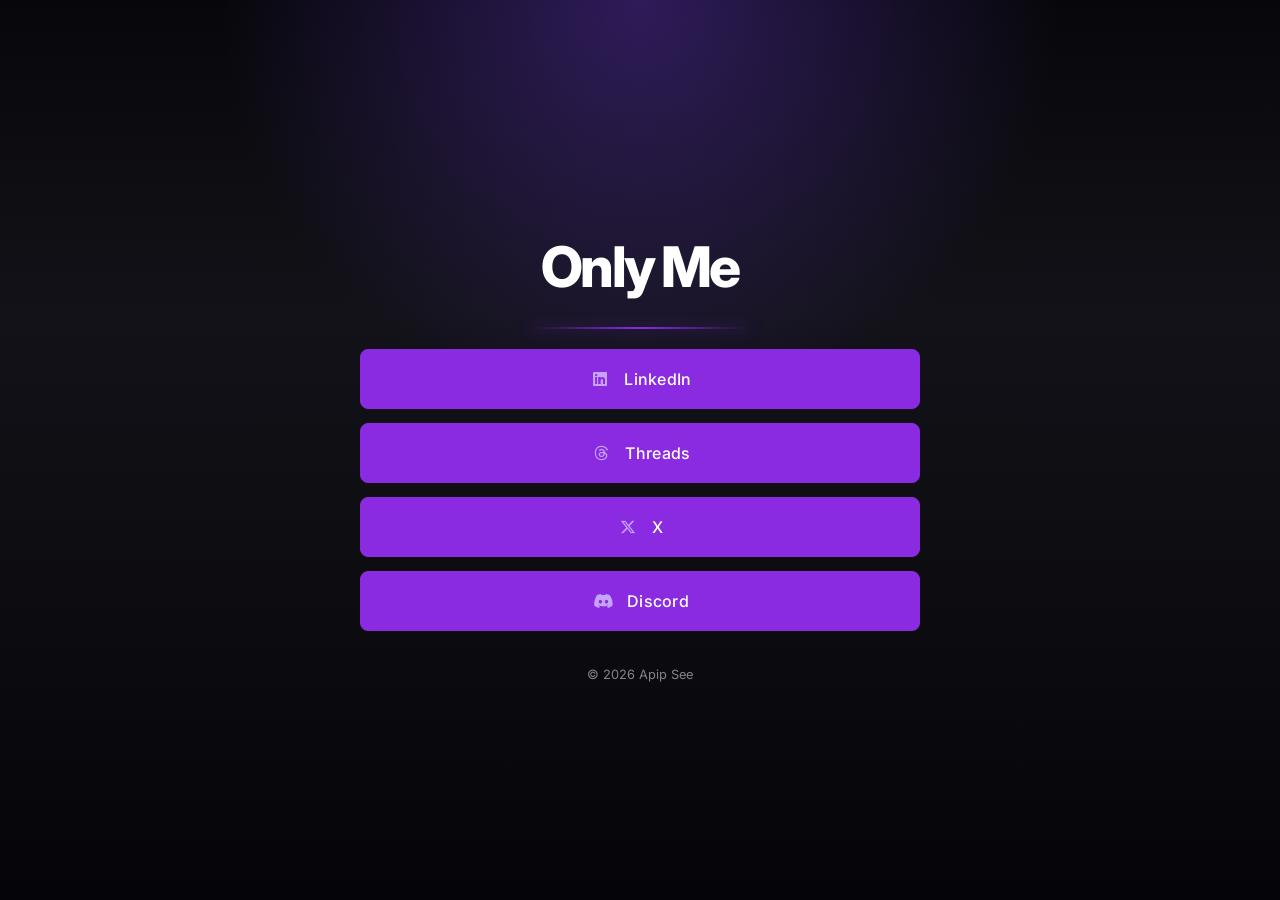
==== index.html @ 3002e57c "Rename onlyme.html to index.html" ====
<!DOCTYPE html>
<html lang="en">
  <head>
    <meta charset="UTF-8" />
    <meta name="viewport" content="width=device-width, initial-scale=1.0" />
    <title>Only Me — Apip See</title>
    <meta name="description" content="Apip See's personal social links." />
    <meta name="theme-color" content="#000000" />

    <link rel="icon" type="image/png" href="assets/img/favicon.png" />
    <link rel="preconnect" href="https://fonts.googleapis.com" />
    <link rel="preconnect" href="https://fonts.gstatic.com" crossorigin />
    <link
      href="https://fonts.googleapis.com/css2?family=Inter:wght@400;500;600;700;800&display=swap"
      rel="stylesheet"
    />
    <link rel="stylesheet" href="assets/css/style.css?v=2" />
    <link
      rel="stylesheet"
      href="https://cdnjs.cloudflare.com/ajax/libs/font-awesome/6.7.2/css/all.min.css"
    />
  </head>
  <body>
    <main class="container">
      <section class="profile" aria-label="Only Me links">
        <h1>Only Me</h1>
        <div class="section-divider" aria-hidden="true"></div>
      </section>

      <div class="social-wrapper">
        <div class="only-me-links">
          <a
            class="social-button"
            href="https://www.linkedin.com/in/apip-see-215630348?utm_source=share_via&utm_content=profile&utm_medium=member_ios"
            target="_blank"
            rel="noopener noreferrer"
            aria-label="Visit Apip See on LinkedIn"
          >
            <i class="fa-brands fa-linkedin" aria-hidden="true"></i>
            <span>LinkedIn</span>
          </a>

          <a
            class="social-button"
            href="https://www.threads.com/@apip_see?igshid=NTc4MTIwNjQ2YQ=="
            target="_blank"
            rel="noopener noreferrer"
            aria-label="Visit Apip See on Threads"
          >
            <i class="fa-brands fa-threads" aria-hidden="true"></i>
            <span>Threads</span>
          </a>

          <a
            class="social-button"
            href="https://x.com/apipsee?s=11"
            target="_blank"
            rel="noopener noreferrer"
            aria-label="Visit Apip See on X"
          >
            <i class="fa-brands fa-x-twitter" aria-hidden="true"></i>
            <span>X</span>
          </a>

          <a
            class="social-button"
            href="https://discord.gg/TAXdYed3rU"
            target="_blank"
            rel="noopener noreferrer"
            aria-label="Visit Apip See on Discord"
          >
            <i class="fa-brands fa-discord" aria-hidden="true"></i>
            <span>Discord</span>
          </a>
        </div>
      </div>

      <footer class="site-footer">© 2026 Apip See</footer>
    </main>
  </body>
</html>
---- assets/css/style.css ----
/* =========================================
   GLOBAL RESET
========================================= */
* {
  box-sizing: border-box;
}

html {
  scroll-behavior: smooth;
  width: 100%;
  overflow-x: hidden;
}

body {
  margin: 0;
  min-height: 100vh;
  display: flex;
  align-items: center;
  justify-content: center;
  background:
    radial-gradient(circle at top, rgba(129, 70, 255, 0.32), transparent 38%),
    linear-gradient(180deg, #07070b 0%, #121218 35%, #050509 100%);
  color: #ffffff;
  font-family: "Inter", Arial, sans-serif;
  line-height: 1.5;
  width: 100%;
  overflow-x: hidden;
}

img {
  max-width: 100%;
  display: block;
}

/* =========================================
   MAIN CONTAINER
========================================= */
.container {
  width: min(100%, 600px);
  margin: 32px auto;
  padding: 28px 20px 18px;
}

/* =========================================
   PROFILE SECTION
========================================= */
.profile {
  text-align: center;
  opacity: 0;
  transform: translateY(12px);
  animation: fadeUp 0.65s ease forwards;
}

.profile-image {
  width: 160px;
  height: 160px;
  object-fit: cover;
  border-radius: 50%;
  margin: 0 auto 20px;
}

h1 {
  margin: 0;
  font-size: clamp(2.4rem, 7vw, 3.5rem);
  font-weight: 800;
  letter-spacing: -0.05em;
}

.profile-actions {
  display: flex;
  justify-content: center;
  align-items: center;
  gap: 12px;
}

.profile .me-button {
  display: flex;
  grid-template-columns: none;
  width: auto;
  min-height: 42px;
  margin: 12px 0 0;
  padding: 0 12px;
  gap: 0;
  border: 1px solid rgba(190, 120, 255, 0.9);
  border-radius: 999px;
  background: rgba(138, 43, 226, 0.18);
  box-shadow: 0 0 8px rgba(168, 85, 247, 0.75), inset 0 0 8px rgba(168, 85, 247, 0.24);
  animation: none;
}

.profile .me-button:hover,
.profile .me-button:focus-visible {
  background: rgba(138, 43, 226, 0.32);
  border-color: #d8b4fe;
  box-shadow: 0 0 12px rgba(192, 132, 252, 0.95), inset 0 0 10px rgba(168, 85, 247, 0.32);
}

.profile .me-button i {
  display: none;
}

.profile .me-button span {
  font-size: 0.78rem;
  font-weight: 700;
  letter-spacing: 0.04em;
}

.profile .sosmed-button {
  display: flex;
  grid-template-columns: none;
  width: auto;
  min-height: 42px;
  margin: 12px 0 0;
  padding: 0 14px;
  border: 1px solid rgba(190, 120, 255, 0.9);
  border-radius: 999px;
  background: rgba(138, 43, 226, 0.18);
  box-shadow: 0 0 8px rgba(168, 85, 247, 0.75), inset 0 0 8px rgba(168, 85, 247, 0.24);
  animation: none;
}

.profile .sosmed-button:hover,
.profile .sosmed-button:focus-visible {
  background: rgba(138, 43, 226, 0.32);
  border-color: #d8b4fe;
  box-shadow: 0 0 12px rgba(192, 132, 252, 0.95), inset 0 0 10px rgba(168, 85, 247, 0.32);
}

.profile .sosmed-button span {
  font-size: 0.72rem;
  font-weight: 700;
  letter-spacing: 0.04em;
}

.profile .other-button {
  display: flex;
  grid-template-columns: none;
  width: auto;
  min-height: 42px;
  margin: 12px 0 0;
  padding: 0 14px;
  border: 1px solid rgba(190, 120, 255, 0.9);
  border-radius: 999px;
  background: rgba(138, 43, 226, 0.18);
  box-shadow: 0 0 8px rgba(168, 85, 247, 0.75), inset 0 0 8px rgba(168, 85, 247, 0.24);
  animation: none;
}

.profile .other-button:hover,
.profile .other-button:focus-visible {
  background: rgba(138, 43, 226, 0.32);
  border-color: #d8b4fe;
  box-shadow: 0 0 12px rgba(192, 132, 252, 0.95), inset 0 0 10px rgba(168, 85, 247, 0.32);
}

.profile .other-button span {
  font-size: 0.72rem;
  font-weight: 700;
  letter-spacing: 0.04em;
}

.section-divider {
  width: min(100%, 220px);
  height: 2px;
  margin: 18px auto 0;
  border-radius: 999px;
  background: linear-gradient(
    90deg,
    rgba(138, 43, 226, 0),
    rgba(138, 43, 226, 1),
    rgba(138, 43, 226, 0)
  );
  box-shadow: 0 0 14px rgba(138, 43, 226, 0.5);
}

.catalog-divider {
  margin-top: 18px;
}

.section-label {
  margin-top: 14px;
  margin-bottom: 10px;
  text-align: center;
  color: rgba(255, 255, 255, 0.72);
  font-size: 0.72rem;
  font-weight: 700;
  letter-spacing: 0.22em;
  text-transform: uppercase;
}

.other-links {
  display: flex;
  flex-direction: column;
  gap: 14px;
}

.final-divider {
  margin-top: 18px;
}

.only-me {
  margin-top: 14px;
  margin-bottom: 10px;
}

.only-me-links {
  display: flex;
  flex-direction: column;
  gap: 14px;
}

.apk-links,
.product-links {
  display: flex;
  flex-direction: column;
  row-gap: 24px;
}

.apk-links .social-button,
.product-links .social-button {
  background: #8a2be2;
  border-color: #8a2be2;
}

.apk-links .social-button:hover,
.apk-links .social-button:focus-visible,
.product-links .social-button:hover,
.product-links .social-button:focus-visible {
  background: #9b4de8;
  border-color: #9b4de8;
}


.profile-description {
  margin: 8px 0 0;
  font-size: clamp(1rem, 2vw, 1.2rem);
  color: rgba(255, 255, 255, 0.8);
}

/* =========================================
   SOCIAL LINKS
========================================= */
.social-wrapper {
  margin-top: 20px;
  margin-bottom: 18px;
}

.apk-wrapper {
  margin-top: 32px;
}

.social-links {
  display: flex;
  flex-direction: column;
  gap: 14px;
}

.social-button {
  display: grid;
  grid-template-columns: 24px auto;
  align-items: center;
  justify-content: center;
  gap: 12px;
  width: 100%;
  min-height: 60px;
  padding: 14px 18px;
  background: #8a2be2;
  border: 1px solid #8a2be2;
  border-radius: 8px;
  color: #ffffff;
  text-decoration: none;
  cursor: pointer;
  opacity: 1;
  transform: translateY(0) scale(1);
  animation: buttonEntryBounce 0.6s cubic-bezier(0.22, 1, 0.36, 1) forwards;
  transition: transform 0.2s ease, border-color 0.2s ease, box-shadow 0.2s ease;
}

.social-button:nth-child(1) { animation-delay: 0.08s; }
.social-button:nth-child(2) { animation-delay: 0.14s; }
.social-button:nth-child(3) { animation-delay: 0.20s; }
.social-button:nth-child(4) { animation-delay: 0.26s; }
.social-button:nth-child(5) { animation-delay: 0.32s; }

.social-button:hover,
.social-button:focus-visible {
  transform: translateY(-2px);
  background: #9b4de8;
  border-color: #9b4de8;
}

.social-button:active {
  transform: scale(0.98);
}

.social-button:focus-visible {
  outline: 2px solid #8a2be2;
  outline-offset: 4px;
}

.social-button i,
.social-button .social-icon {
  display: flex;
  align-items: center;
  justify-content: center;
  width: 24px;
  height: 24px;
  text-align: center;
  line-height: 1;
  color: rgba(200, 170, 255, 0.95);
  flex-shrink: 0;
}

.social-button .social-icon {
  object-fit: contain;
}

.social-button span {
  font-size: 1rem;
  font-weight: 500;
  letter-spacing: 0.02em;
}

/* =========================================
   PAGE ENTRANCE ANIMATIONS
========================================= */
@keyframes fadeUp {
  from {
    opacity: 0;
    transform: translateY(12px);
  }

  to {
    opacity: 1;
    transform: translateY(0);
  }
}

@keyframes buttonEntryBounce {
  0% {
   opacity: 1;
   transform: translateY(0) scale(1);
  }

  30% {
   transform: translateY(-6px) scale(1.02);
  }

  60% {
   transform: translateY(2px) scale(0.995);
  }

  100% {
   opacity: 1;
   transform: translateY(0) scale(1);
  }
}

/* =========================================
   CLICK BOUNCE ANIMATION
========================================= */
@keyframes buttonBounce {
  0% {
    transform: scale(1);
  }

  30% {
    transform: scale(0.96);
  }

  60% {
    transform: scale(1.03);
  }

  100% {
    transform: scale(1);
  }
}

.social-button.bounce {
  animation: buttonBounce 0.35s ease;
}

@media (prefers-reduced-motion: reduce) {
  .social-button,
  .social-button.bounce {
    animation: none;
    transition: none;
  }
}

/* =========================================
   FOOTER
========================================= */
.site-footer {
  margin-top: 22px;
  padding-top: 12px;
  text-align: center;
  font-size: 0.8rem;
  color: rgba(255, 255, 255, 0.5);
}

/* =========================================
   RESPONSIVE DESIGN
========================================= */
@media (max-width: 600px) {
  body {
    padding: 20px 14px;
  }

  .container {
    margin: 0;
    width: 100%;
    padding: 24px 16px 16px;
  }

  .profile-image {
    width: 136px;
    height: 136px;
  }

  .social-button {
    min-height: 58px;
    padding: 12px 14px;
  }
}
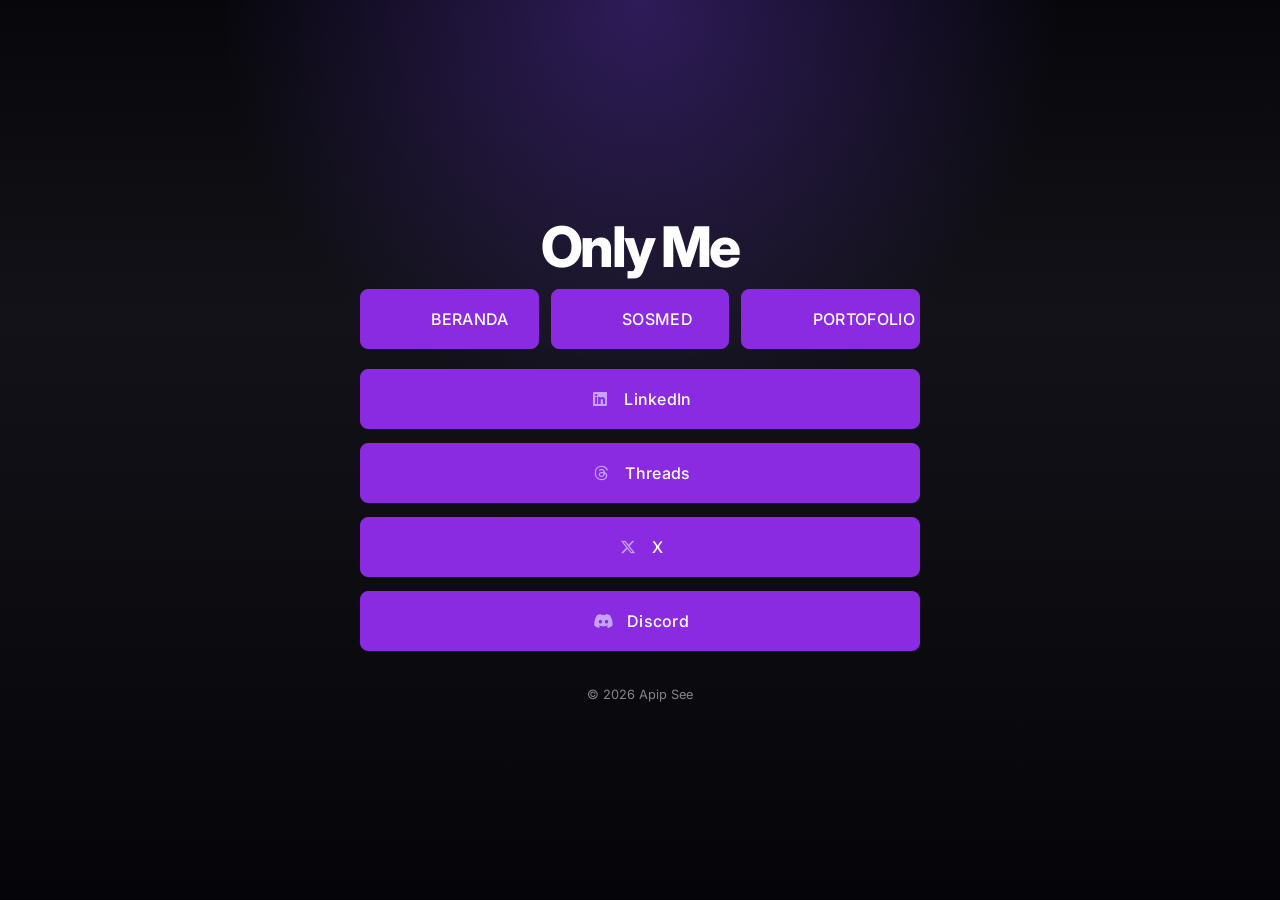
==== commit 65ee9bf2: "Add navigation buttons to profile section Added navigation buttons to the profile section for easy a" ====
--- a/index.html
+++ b/index.html
@@ -24,7 +24,32 @@
     <main class="container">
       <section class="profile" aria-label="Only Me links">
         <h1>Only Me</h1>
-        <div class="section-divider" aria-hidden="true"></div>
+        <div class="profile-actions home-actions">
+          <a
+            class="social-button home-button"
+            href="https://apipsee.github.io/apip_see/"
+            aria-label="Kembali ke halaman beranda"
+            title="Beranda"
+          >
+            <span>BERANDA</span>
+          </a>
+          <a
+            class="social-button home-button"
+            href="https://apipsee.github.io/SOSMED/"
+            aria-label="Buka halaman Sosmed"
+            title="Sosmed"
+          >
+            <span>SOSMED</span>
+          </a>
+          <a
+            class="social-button home-button"
+            href="https://apipsee.github.io/OTHER/"
+            aria-label="Buka halaman Portofolio"
+            title="Portofolio"
+          >
+            <span>PORTOFOLIO</span>
+          </a>
+        </div>
       </section>
 
       <div class="social-wrapper">
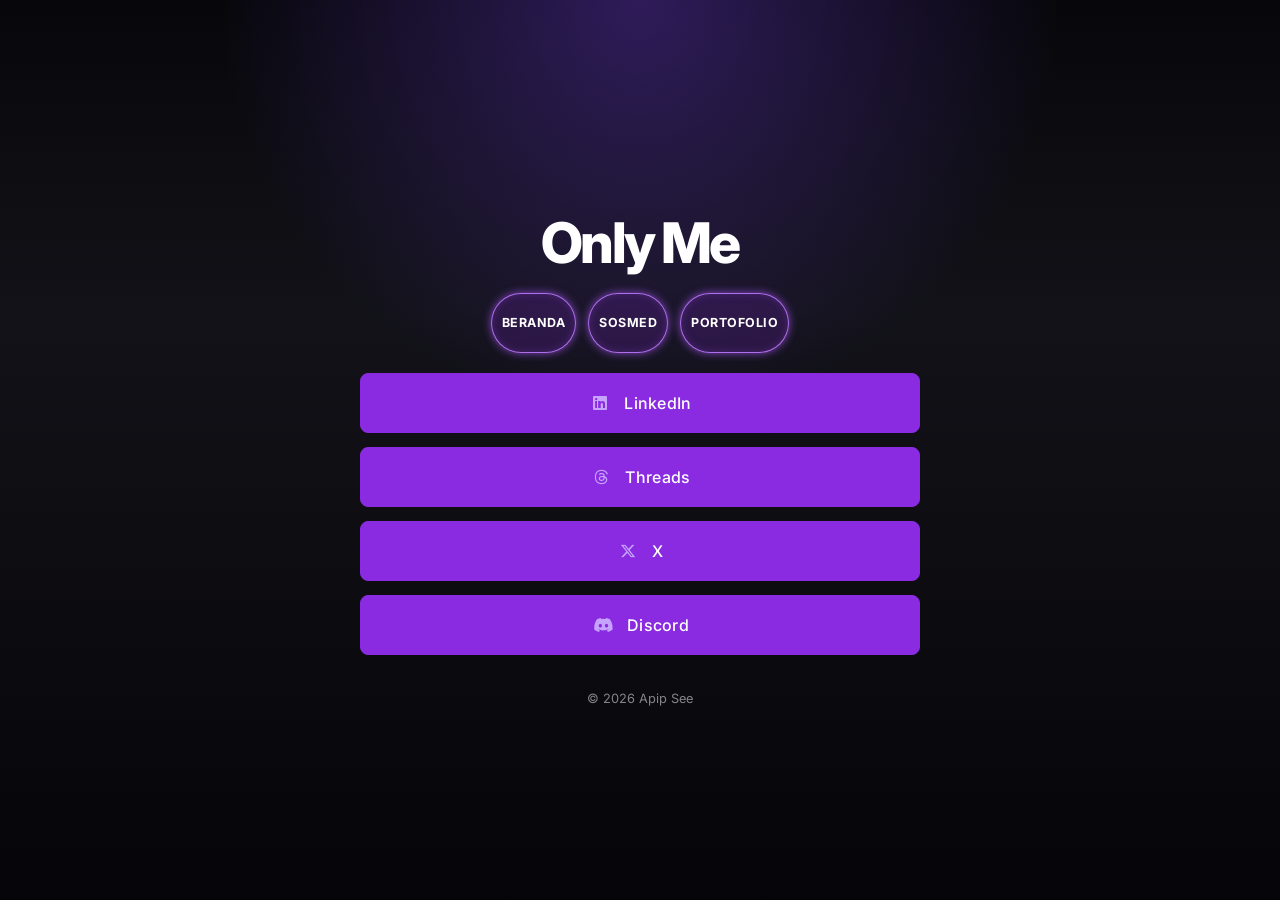
==== commit 398e2c29: "Update stylesheet version in index.html Updated stylesheet version for style.css." ====
--- a/index.html
+++ b/index.html
@@ -14,7 +14,7 @@
       href="https://fonts.googleapis.com/css2?family=Inter:wght@400;500;600;700;800&display=swap"
       rel="stylesheet"
     />
-    <link rel="stylesheet" href="assets/css/style.css?v=2" />
+    <link rel="stylesheet" href="assets/css/style.css?v=4" />
     <link
       rel="stylesheet"
       href="https://cdnjs.cloudflare.com/ajax/libs/font-awesome/6.7.2/css/all.min.css"
--- a/assets/css/style.css
+++ b/assets/css/style.css
@@ -71,6 +71,10 @@
   justify-content: center;
   align-items: center;
   gap: 12px;
+}
+
+.home-actions {
+  margin-top: 8px;
 }
 
 .profile .me-button {
@@ -100,6 +104,39 @@
 }
 
 .profile .me-button span {
+  font-size: 0.78rem;
+  font-weight: 700;
+  letter-spacing: 0.04em;
+}
+
+.profile .home-button {
+  display: inline-flex;
+  align-items: center;
+  justify-content: center;
+  gap: 4px;
+  width: auto;
+  min-width: 76px;
+  height: 27px;
+  margin: 0;
+  padding: 0 10px;
+  border: 1px solid rgba(190, 120, 255, 0.9);
+  border-radius: 999px;
+  background: rgba(138, 43, 226, 0.18);
+  box-shadow: 0 0 8px rgba(168, 85, 247, 0.75), inset 0 0 8px rgba(168, 85, 247, 0.24);
+  color: #fff;
+  text-decoration: none;
+  animation: none;
+}
+
+.profile .home-button:hover,
+.profile .home-button:focus-visible {
+  background: rgba(138, 43, 226, 0.32);
+  border-color: #d8b4fe;
+  box-shadow: 0 0 12px rgba(192, 132, 252, 0.95), inset 0 0 10px rgba(168, 85, 247, 0.32);
+}
+
+.profile .home-button span {
+  display: inline-block;
   font-size: 0.78rem;
   font-weight: 700;
   letter-spacing: 0.04em;
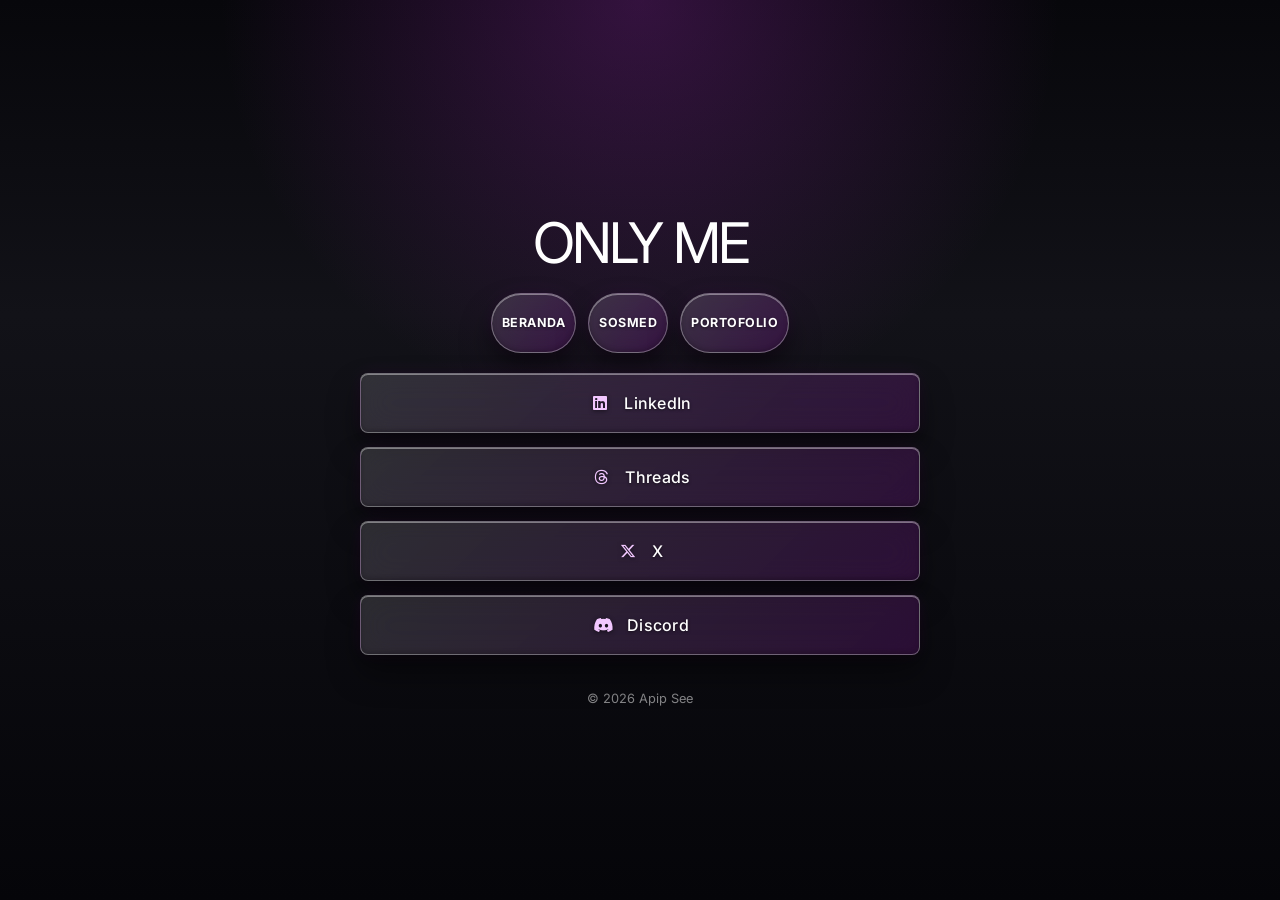
==== commit 534eaaf9: "Update index.html with new stylesheet version Updated stylesheet version and modified title class." ====
--- a/index.html
+++ b/index.html
@@ -14,7 +14,7 @@
       href="https://fonts.googleapis.com/css2?family=Inter:wght@400;500;600;700;800&display=swap"
       rel="stylesheet"
     />
-    <link rel="stylesheet" href="assets/css/style.css?v=4" />
+    <link rel="stylesheet" href="assets/css/style.css?v=5" />
     <link
       rel="stylesheet"
       href="https://cdnjs.cloudflare.com/ajax/libs/font-awesome/6.7.2/css/all.min.css"
@@ -23,7 +23,7 @@
   <body>
     <main class="container">
       <section class="profile" aria-label="Only Me links">
-        <h1>Only Me</h1>
+        <h1 class="onlyme-title">Only Me</h1>
         <div class="profile-actions home-actions">
           <a
             class="social-button home-button"
--- a/assets/css/style.css
+++ b/assets/css/style.css
@@ -18,7 +18,7 @@
   align-items: center;
   justify-content: center;
   background:
-    radial-gradient(circle at top, rgba(129, 70, 255, 0.32), transparent 38%),
+    radial-gradient(circle at top, rgba(155, 43, 180, 0.3), transparent 38%),
     linear-gradient(180deg, #07070b 0%, #121218 35%, #050509 100%);
   color: #ffffff;
   font-family: "Inter", Arial, sans-serif;
@@ -62,7 +62,9 @@
 h1 {
   margin: 0;
   font-size: clamp(2.4rem, 7vw, 3.5rem);
-  font-weight: 800;
+  font-family: "Righteous", "Inter", sans-serif;
+  font-weight: 400;
+  text-transform: uppercase;
   letter-spacing: -0.05em;
 }
 
@@ -85,18 +87,18 @@
   margin: 12px 0 0;
   padding: 0 12px;
   gap: 0;
-  border: 1px solid rgba(190, 120, 255, 0.9);
+  border: 1px solid rgba(155, 43, 180, 0.9);
   border-radius: 999px;
-  background: rgba(138, 43, 226, 0.18);
-  box-shadow: 0 0 8px rgba(168, 85, 247, 0.75), inset 0 0 8px rgba(168, 85, 247, 0.24);
+  background: rgba(155, 43, 180, 0.22);
+  box-shadow: 0 0 8px rgba(155, 43, 180, 0.62), inset 0 0 8px rgba(155, 43, 180, 0.2);
   animation: none;
 }
 
 .profile .me-button:hover,
 .profile .me-button:focus-visible {
-  background: rgba(138, 43, 226, 0.32);
-  border-color: #d8b4fe;
-  box-shadow: 0 0 12px rgba(192, 132, 252, 0.95), inset 0 0 10px rgba(168, 85, 247, 0.32);
+  background: rgba(155, 43, 180, 0.38);
+  border-color: #9B2BB4;
+  box-shadow: 0 0 12px rgba(155, 43, 180, 0.78), inset 0 0 10px rgba(155, 43, 180, 0.28);
 }
 
 .profile .me-button i {
@@ -119,10 +121,10 @@
   height: 27px;
   margin: 0;
   padding: 0 10px;
-  border: 1px solid rgba(190, 120, 255, 0.9);
+  border: 1px solid rgba(155, 43, 180, 0.9);
   border-radius: 999px;
-  background: rgba(138, 43, 226, 0.18);
-  box-shadow: 0 0 8px rgba(168, 85, 247, 0.75), inset 0 0 8px rgba(168, 85, 247, 0.24);
+  background: rgba(155, 43, 180, 0.22);
+  box-shadow: 0 0 8px rgba(155, 43, 180, 0.62), inset 0 0 8px rgba(155, 43, 180, 0.2);
   color: #fff;
   text-decoration: none;
   animation: none;
@@ -130,9 +132,9 @@
 
 .profile .home-button:hover,
 .profile .home-button:focus-visible {
-  background: rgba(138, 43, 226, 0.32);
-  border-color: #d8b4fe;
-  box-shadow: 0 0 12px rgba(192, 132, 252, 0.95), inset 0 0 10px rgba(168, 85, 247, 0.32);
+  background: rgba(155, 43, 180, 0.38);
+  border-color: #9B2BB4;
+  box-shadow: 0 0 12px rgba(155, 43, 180, 0.78), inset 0 0 10px rgba(155, 43, 180, 0.28);
 }
 
 .profile .home-button span {
@@ -149,18 +151,18 @@
   min-height: 42px;
   margin: 12px 0 0;
   padding: 0 14px;
-  border: 1px solid rgba(190, 120, 255, 0.9);
+  border: 1px solid rgba(155, 43, 180, 0.9);
   border-radius: 999px;
-  background: rgba(138, 43, 226, 0.18);
-  box-shadow: 0 0 8px rgba(168, 85, 247, 0.75), inset 0 0 8px rgba(168, 85, 247, 0.24);
+  background: rgba(155, 43, 180, 0.22);
+  box-shadow: 0 0 8px rgba(155, 43, 180, 0.62), inset 0 0 8px rgba(155, 43, 180, 0.2);
   animation: none;
 }
 
 .profile .sosmed-button:hover,
 .profile .sosmed-button:focus-visible {
-  background: rgba(138, 43, 226, 0.32);
-  border-color: #d8b4fe;
-  box-shadow: 0 0 12px rgba(192, 132, 252, 0.95), inset 0 0 10px rgba(168, 85, 247, 0.32);
+  background: rgba(155, 43, 180, 0.38);
+  border-color: #9B2BB4;
+  box-shadow: 0 0 12px rgba(155, 43, 180, 0.78), inset 0 0 10px rgba(155, 43, 180, 0.28);
 }
 
 .profile .sosmed-button span {
@@ -176,18 +178,18 @@
   min-height: 42px;
   margin: 12px 0 0;
   padding: 0 14px;
-  border: 1px solid rgba(190, 120, 255, 0.9);
+  border: 1px solid rgba(155, 43, 180, 0.9);
   border-radius: 999px;
-  background: rgba(138, 43, 226, 0.18);
-  box-shadow: 0 0 8px rgba(168, 85, 247, 0.75), inset 0 0 8px rgba(168, 85, 247, 0.24);
+  background: rgba(155, 43, 180, 0.22);
+  box-shadow: 0 0 8px rgba(155, 43, 180, 0.62), inset 0 0 8px rgba(155, 43, 180, 0.2);
   animation: none;
 }
 
 .profile .other-button:hover,
 .profile .other-button:focus-visible {
-  background: rgba(138, 43, 226, 0.32);
-  border-color: #d8b4fe;
-  box-shadow: 0 0 12px rgba(192, 132, 252, 0.95), inset 0 0 10px rgba(168, 85, 247, 0.32);
+  background: rgba(155, 43, 180, 0.38);
+  border-color: #9B2BB4;
+  box-shadow: 0 0 12px rgba(155, 43, 180, 0.78), inset 0 0 10px rgba(155, 43, 180, 0.28);
 }
 
 .profile .other-button span {
@@ -203,11 +205,11 @@
   border-radius: 999px;
   background: linear-gradient(
     90deg,
-    rgba(138, 43, 226, 0),
-    rgba(138, 43, 226, 1),
-    rgba(138, 43, 226, 0)
+    rgba(155, 43, 180, 0),
+    rgba(155, 43, 180, 1),
+    rgba(155, 43, 180, 0)
   );
-  box-shadow: 0 0 14px rgba(138, 43, 226, 0.5);
+  box-shadow: 0 0 14px rgba(155, 43, 180, 0.42);
 }
 
 .catalog-divider {
@@ -255,16 +257,69 @@
 
 .apk-links .social-button,
 .product-links .social-button {
-  background: #8a2be2;
-  border-color: #8a2be2;
+  background: #9B2BB4;
+  border-color: #9B2BB4;
 }
 
 .apk-links .social-button:hover,
 .apk-links .social-button:focus-visible,
 .product-links .social-button:hover,
 .product-links .social-button:focus-visible {
-  background: #9b4de8;
-  border-color: #9b4de8;
+  background: #9B2BB4;
+  border-color: #9B2BB4;
+}
+
+.download-guide-link {
+  margin: 0 0 24px;
+}
+
+.download-guide .guide-header {
+  text-align: center;
+}
+
+.download-guide .guide-back {
+  display: inline-flex;
+  width: auto;
+  min-height: 42px;
+  margin-bottom: 20px;
+  padding: 8px 16px;
+}
+
+.download-guide .guide-header h1 {
+  font-size: clamp(2rem, 7vw, 3rem);
+}
+
+.download-guide .guide-header p,
+.guide-note {
+  color: rgba(255, 255, 255, 0.75);
+}
+
+.guide-section {
+  margin-top: 22px;
+  padding: 18px;
+  border: 1px solid rgba(155, 43, 180, 0.3);
+  border-radius: 12px;
+  background: rgba(255, 255, 255, 0.04);
+}
+
+.guide-section h2 {
+  margin: 0 0 10px;
+  font-size: 1.1rem;
+}
+
+.guide-section ol {
+  margin: 0;
+  padding-left: 22px;
+  color: rgba(255, 255, 255, 0.82);
+}
+
+.guide-section li + li {
+  margin-top: 8px;
+}
+
+.guide-note {
+  margin: 20px 0 0;
+  font-size: 0.9rem;
 }
 
 
@@ -301,8 +356,8 @@
   width: 100%;
   min-height: 60px;
   padding: 14px 18px;
-  background: #8a2be2;
-  border: 1px solid #8a2be2;
+  background: #9B2BB4;
+  border: 1px solid #9B2BB4;
   border-radius: 8px;
   color: #ffffff;
   text-decoration: none;
@@ -322,8 +377,8 @@
 .social-button:hover,
 .social-button:focus-visible {
   transform: translateY(-2px);
-  background: #9b4de8;
-  border-color: #9b4de8;
+  background: #9B2BB4;
+  border-color: #9B2BB4;
 }
 
 .social-button:active {
@@ -331,7 +386,7 @@
 }
 
 .social-button:focus-visible {
-  outline: 2px solid #8a2be2;
+  outline: 2px solid #9B2BB4;
   outline-offset: 4px;
 }
 
@@ -344,7 +399,7 @@
   height: 24px;
   text-align: center;
   line-height: 1;
-  color: rgba(200, 170, 255, 0.95);
+  color: rgba(155, 43, 180, 0.95);
   flex-shrink: 0;
 }
 
@@ -461,3 +516,83 @@
     padding: 12px 14px;
   }
 }
+
+/* Glass surfaces with bright, readable labels. */
+.social-button,
+.apk-links .social-button,
+.product-links .social-button,
+.profile .me-button,
+.profile .home-button,
+.profile .sosmed-button,
+.profile .other-button {
+  color: #ffffff;
+  background: linear-gradient(135deg, rgba(255, 255, 255, 0.14), rgba(112, 24, 132, 0.32));
+  border: 1px solid rgba(255, 255, 255, 0.32);
+  box-shadow:
+    0 18px 32px rgba(0, 0, 0, 0.42),
+    0 5px 12px rgba(0, 0, 0, 0.24),
+    0 0 18px rgba(155, 43, 180, 0.12),
+    inset 0 1px 0 rgba(255, 255, 255, 0.4),
+    inset 0 -2px 4px rgba(0, 0, 0, 0.18);
+  -webkit-backdrop-filter: blur(16px) saturate(150%);
+  backdrop-filter: blur(16px) saturate(150%);
+  transition: transform 0.2s ease, border-color 0.2s ease, box-shadow 0.2s ease, background 0.2s ease;
+}
+
+.social-button:hover,
+.social-button:focus-visible,
+.apk-links .social-button:hover,
+.apk-links .social-button:focus-visible,
+.product-links .social-button:hover,
+.product-links .social-button:focus-visible,
+.profile .me-button:hover,
+.profile .me-button:focus-visible,
+.profile .home-button:hover,
+.profile .home-button:focus-visible,
+.profile .sosmed-button:hover,
+.profile .sosmed-button:focus-visible,
+.profile .other-button:hover,
+.profile .other-button:focus-visible {
+  color: #ffffff;
+  background: linear-gradient(135deg, rgba(255, 255, 255, 0.23), rgba(112, 24, 132, 0.48));
+  border-color: rgba(255, 255, 255, 0.58);
+  box-shadow:
+    0 24px 40px rgba(0, 0, 0, 0.5),
+    0 8px 18px rgba(0, 0, 0, 0.3),
+    0 0 24px rgba(155, 43, 180, 0.26),
+    inset 0 1px 0 rgba(255, 255, 255, 0.58),
+    inset 0 -2px 5px rgba(0, 0, 0, 0.16);
+  transform: translateY(-3px);
+}
+
+.social-button i,
+.social-button .social-icon {
+  color: #f2c7ff;
+  filter: drop-shadow(0 1px 2px rgba(0, 0, 0, 0.55));
+}
+
+.social-button span {
+  color: #ffffff;
+  text-shadow: 0 1px 3px rgba(0, 0, 0, 0.55);
+}
+
+.guide-section {
+  border-color: rgba(255, 255, 255, 0.24);
+  background: linear-gradient(135deg, rgba(255, 255, 255, 0.09), rgba(112, 24, 132, 0.12));
+  box-shadow:
+    0 20px 38px rgba(0, 0, 0, 0.36),
+    0 6px 14px rgba(0, 0, 0, 0.2),
+    inset 0 1px 0 rgba(255, 255, 255, 0.2),
+    inset 0 -2px 6px rgba(0, 0, 0, 0.14);
+  -webkit-backdrop-filter: blur(18px) saturate(140%);
+  backdrop-filter: blur(18px) saturate(140%);
+}
+
+.guide-section:hover {
+  transform: translateY(-2px);
+  box-shadow:
+    0 26px 44px rgba(0, 0, 0, 0.42),
+    0 8px 18px rgba(0, 0, 0, 0.24),
+    inset 0 1px 0 rgba(255, 255, 255, 0.24),
+    inset 0 -2px 6px rgba(0, 0, 0, 0.12);
+}
